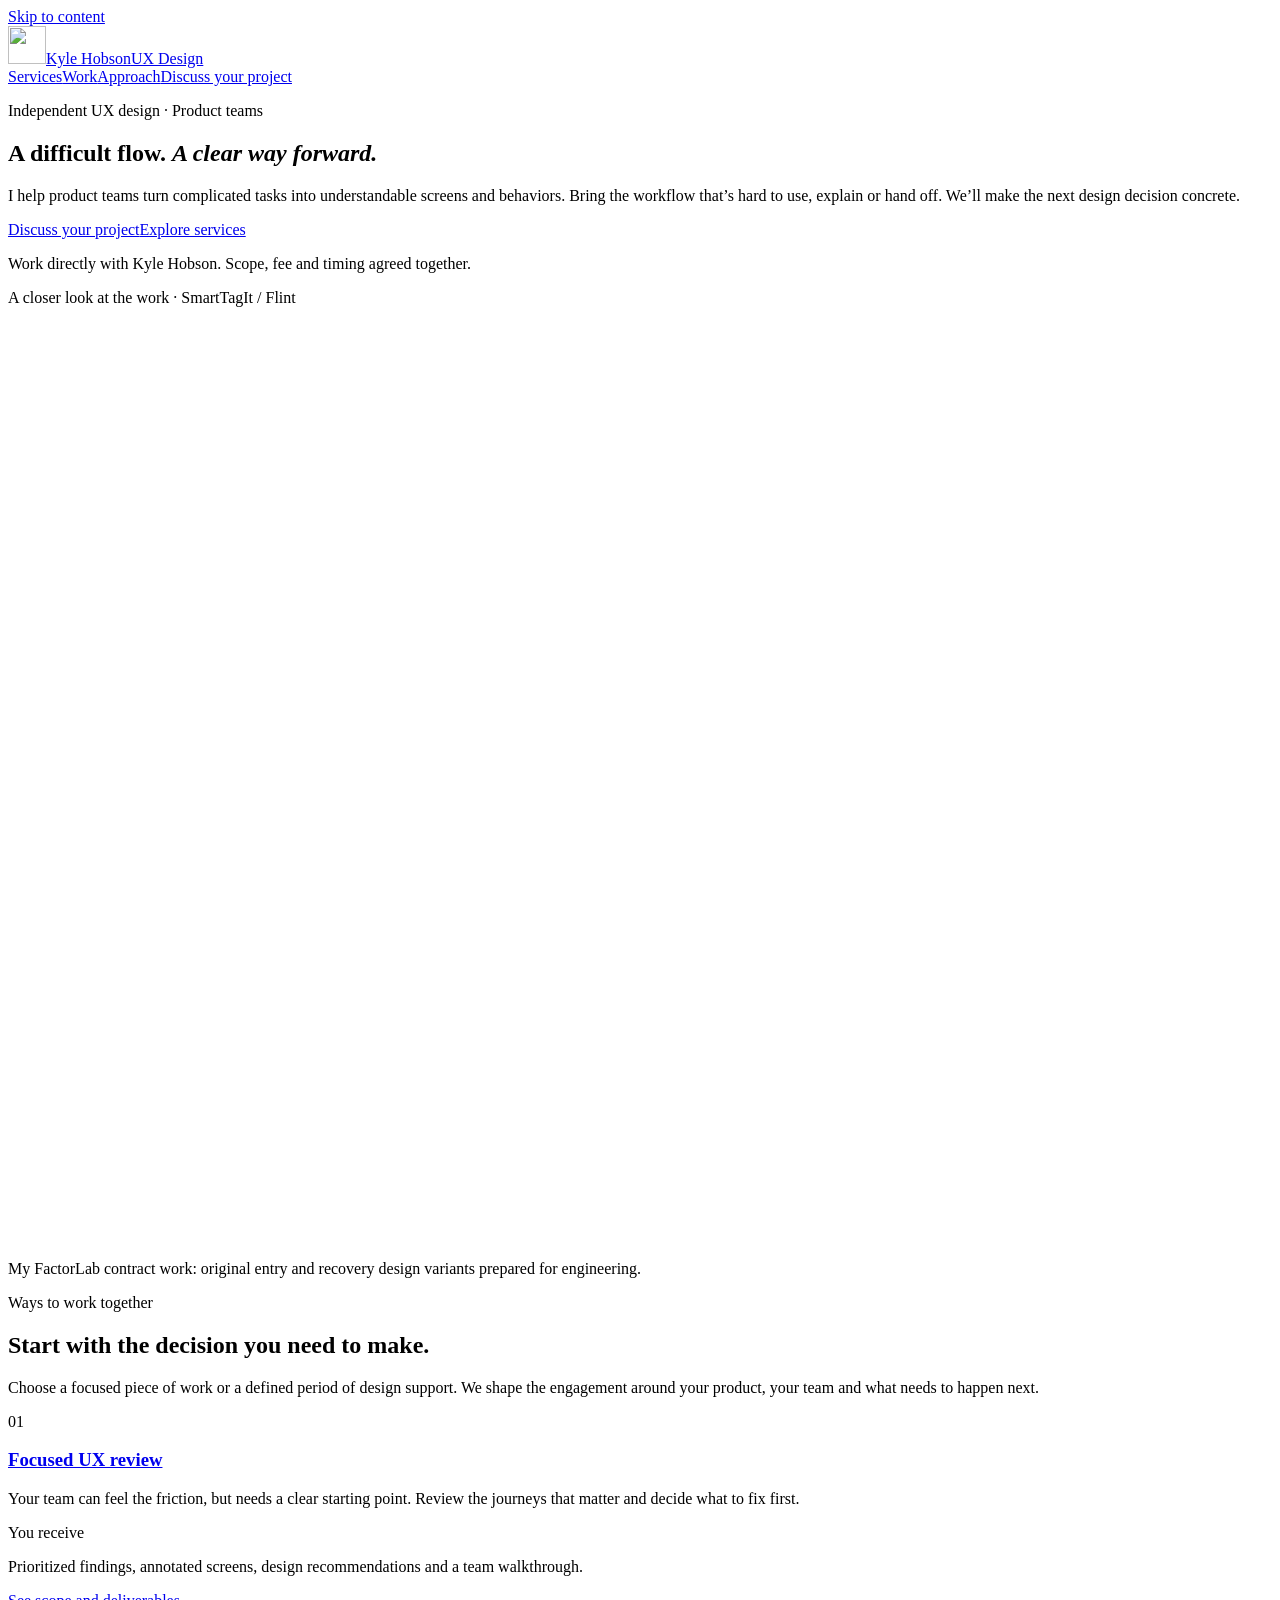
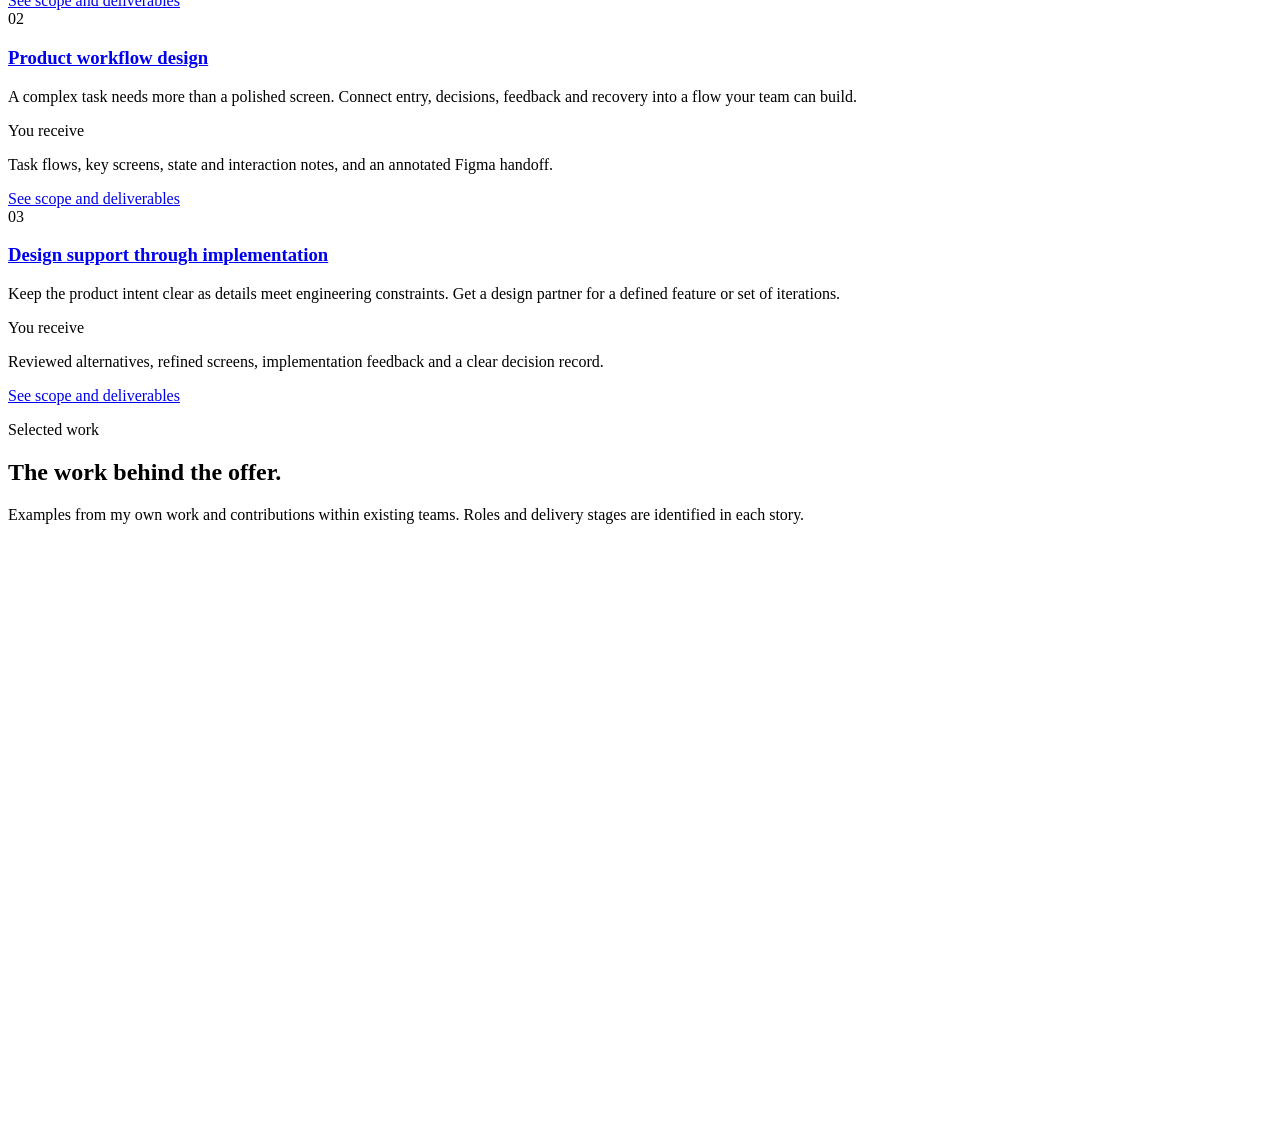
==== index.html @ 73e64d5d "Publish independent UX design contracting site" ====
<!doctype html><html lang="en"><head><meta charset="utf-8"><meta name="viewport" content="width=device-width,initial-scale=1"><title>UX Design Consultant for Complex Products | Kyle Hobson</title><meta name="description" content="Independent UX design for product teams. Kyle Hobson helps clarify complex workflows, review usability and deliver screens and interaction notes your team can build from."><link rel="canonical" href="https://jonathankhobson.github.io/kyle-hobson-ux-design/"><meta name="robots" content="index,follow,max-image-preview:large"><meta name="theme-color" content="#192b25"><meta property="og:type" content="website"><meta property="og:locale" content="en_US"><meta property="og:site_name" content="Kyle Hobson — UX Design"><meta property="og:title" content="UX Design Consultant for Complex Products | Kyle Hobson"><meta property="og:description" content="Independent UX design for product teams. Kyle Hobson helps clarify complex workflows, review usability and deliver screens and interaction notes your team can build from."><meta property="og:url" content="https://jonathankhobson.github.io/kyle-hobson-ux-design/"><meta property="og:image" content="https://jonathankhobson.github.io/kyle-hobson-ux-design/assets/social-preview.png"><meta property="og:image:width" content="1200"><meta property="og:image:height" content="630"><meta property="og:image:alt" content="Kyle Hobson, independent UX Design. Make your next product decision tangible. Original SmartTagIt design screens."><meta name="twitter:card" content="summary_large_image"><meta name="twitter:title" content="UX Design Consultant for Complex Products | Kyle Hobson"><meta name="twitter:description" content="Independent UX design for product teams. Kyle Hobson helps clarify complex workflows, review usability and deliver screens and interaction notes your team can build from."><meta name="twitter:image" content="https://jonathankhobson.github.io/kyle-hobson-ux-design/assets/social-preview.png"><meta name="twitter:image:alt" content="Kyle Hobson, independent UX Design. Make your next product decision tangible. Original SmartTagIt design screens."><link rel="icon" href="/kyle-hobson-ux-design/assets/throughline-mark.png" type="image/png"><link rel="stylesheet" href="/kyle-hobson-ux-design/site.css"><link rel="stylesheet" href="/kyle-hobson-ux-design/contact.css"><link rel="sitemap" type="application/xml" href="/kyle-hobson-ux-design/sitemap.xml"><script type="application/ld+json">{"@context": "https://schema.org", "@graph": [{"@type": "Person", "@id": "https://jonathankhobson.github.io/kyle-hobson-ux-design/#kyle", "name": "Jonathan Kyle Hobson", "alternateName": "Kyle Hobson", "url": "https://jonathankhobson.github.io/kyle-hobson-ux-design/"}, {"@type": "WebSite", "@id": "https://jonathankhobson.github.io/kyle-hobson-ux-design/#site", "name": "Kyle Hobson — UX Design", "url": "https://jonathankhobson.github.io/kyle-hobson-ux-design/", "publisher": {"@id": "https://jonathankhobson.github.io/kyle-hobson-ux-design/#kyle"}}, {"@type": "WebPage", "@id": "https://jonathankhobson.github.io/kyle-hobson-ux-design/#page", "url": "https://jonathankhobson.github.io/kyle-hobson-ux-design/", "name": "UX Design Consultant for Complex Products | Kyle Hobson", "description": "Independent UX design for product teams. Kyle Hobson helps clarify complex workflows, review usability and deliver screens and interaction notes your team can build from.", "isPartOf": {"@id": "https://jonathankhobson.github.io/kyle-hobson-ux-design/#site"}, "inLanguage": "en"}]}</script><script defer src="/kyle-hobson-ux-design/site.js"></script></head><body class="ux-design"><a class="skip" href="#main">Skip to content</a><header class="site-header wrap" data-anchor="A1"><a class="brand" href="/kyle-hobson-ux-design/" aria-label="Kyle Hobson, UX Design home"><img src="/kyle-hobson-ux-design/assets/throughline-mark.png" width="38" height="38" alt=""><span>Kyle Hobson<span class="brand-service">UX Design</span></span></a><nav aria-label="Main navigation"><a class="nav-link" href="/kyle-hobson-ux-design/#services">Services</a><a class="nav-link" href="/kyle-hobson-ux-design/#work">Work</a><a class="nav-link" href="/kyle-hobson-ux-design/#approach">Approach</a><a class="nav-link" href="/kyle-hobson-ux-design/contact/">Discuss your project</a></nav></header><main id="main" tabindex="-1"><section class="hero wrap" data-anchor="A2"><div class="hero-copy"><p class="kicker">Independent UX design · Product teams</p><h1>A difficult flow. <em>A clear way forward.</em></h1><p>I help product teams turn complicated tasks into understandable screens and behaviors. Bring the workflow that’s hard to use, explain or hand off. We’ll make the next design decision concrete.</p><div class="actions"><a class="button" href="/kyle-hobson-ux-design/contact/">Discuss your project</a><a class="text-link" href="/kyle-hobson-ux-design/#services">Explore services</a></div><p class="micro">Work directly with Kyle Hobson. Scope, fee and timing agreed together.</p></div><div class="hero-proof"><div class="hero-stage phones"><p>A closer look at the work · SmartTagIt / Flint</p><div class="hero-images"><img class="" src="/kyle-hobson-ux-design/assets/flint-start-428.webp" srcset="/kyle-hobson-ux-design/assets/flint-start-320.webp 320w, /kyle-hobson-ux-design/assets/flint-start-428.webp 428w" sizes="(max-width: 700px) calc(100vw - 40px), (max-width: 1200px) 70vw, 1000px" width="428" height="917" alt="Original Flint conversation entry design with suggested questions." loading="eager" decoding="async" fetchpriority="high"><img class="" src="/kyle-hobson-ux-design/assets/flint-recovery-428.webp" srcset="/kyle-hobson-ux-design/assets/flint-recovery-320.webp 320w, /kyle-hobson-ux-design/assets/flint-recovery-428.webp 428w" sizes="(max-width: 700px) calc(100vw - 40px), (max-width: 1200px) 70vw, 1000px" width="428" height="917" alt="Original Flint interrupted-response design with Ask Again and Continue actions." loading="eager" decoding="async" fetchpriority="high"></div></div><p class="hero-caption">My FactorLab contract work: original entry and recovery design variants prepared for engineering.</p></div></section><section id="services" class="section wrap" data-anchor="A3"><div class="section-intro"><p class="kicker">Ways to work together</p><h2>Start with the decision you need to make.</h2><p>Choose a focused piece of work or a defined period of design support. We shape the engagement around your product, your team and what needs to happen next.</p></div><div class="service-list"><article class="service-row"><span class="number">01</span><div><h3><a class="" href="/kyle-hobson-ux-design/services/ux-review/">Focused UX review</a></h3><p>Your team can feel the friction, but needs a clear starting point. Review the journeys that matter and decide what to fix first.</p></div><div><p class="deliver-label">You receive</p><p>Prioritized findings, annotated screens, design recommendations and a team walkthrough.</p><a class="text-link" href="/kyle-hobson-ux-design/services/ux-review/">See scope and deliverables</a></div></article><article class="service-row"><span class="number">02</span><div><h3><a class="" href="/kyle-hobson-ux-design/services/product-workflow-design/">Product workflow design</a></h3><p>A complex task needs more than a polished screen. Connect entry, decisions, feedback and recovery into a flow your team can build.</p></div><div><p class="deliver-label">You receive</p><p>Task flows, key screens, state and interaction notes, and an annotated Figma handoff.</p><a class="text-link" href="/kyle-hobson-ux-design/services/product-workflow-design/">See scope and deliverables</a></div></article><article class="service-row"><span class="number">03</span><div><h3><a class="" href="/kyle-hobson-ux-design/services/design-implementation-support/">Design support through implementation</a></h3><p>Keep the product intent clear as details meet engineering constraints. Get a design partner for a defined feature or set of iterations.</p></div><div><p class="deliver-label">You receive</p><p>Reviewed alternatives, refined screens, implementation feedback and a clear decision record.</p><a class="text-link" href="/kyle-hobson-ux-design/services/design-implementation-support/">See scope and deliverables</a></div></article></div></section><section id="work" class="work section wrap" data-anchor="A4"><div class="section-intro"><p class="kicker">Selected work</p><h2>The work behind the offer.</h2><p>Examples from my own work and contributions within existing teams. Roles and delivery stages are identified in each story.</p></div><article class="work-row"><div class="work-art"><a class="proof-link phone-cover" href="/kyle-hobson-ux-design/work/flint/" aria-label="Read Design the moments around an AI answer."><img class="" src="/kyle-hobson-ux-design/assets/flint-start-428.webp" srcset="/kyle-hobson-ux-design/assets/flint-start-320.webp 320w, /kyle-hobson-ux-design/assets/flint-start-428.webp 428w" sizes="(max-width: 700px) calc(100vw - 40px), (max-width: 1200px) 70vw, 1000px" width="428" height="917" alt="Original Flint mobile design with suggested questions and a clear question entry field." loading="lazy" decoding="async"></a></div><div class="work-copy"><p class="kicker">FactorLab · SmartTagIt</p><h3><a class="" href="/kyle-hobson-ux-design/work/flint/">Design the moments around an AI answer.</a></h3><p>For SmartTagIt’s Flint assistant, I connected question entry, waiting and recovery into an annotated design handoff.</p><p class="stage">UX Designer &amp; Researcher (Contract)<br>Design deliverables and engineering handoff</p><a class="text-link" href="/kyle-hobson-ux-design/work/flint/">Read the work story</a></div></article><article class="work-row"><div class="work-art"><a class="proof-link " href="/kyle-hobson-ux-design/work/about-me/" aria-label="Read Make a data-rich page easier to interpret."><img class="" src="/kyle-hobson-ux-design/assets/about-me-comparison-424.webp" srcset="/kyle-hobson-ux-design/assets/about-me-comparison-320.webp 320w, /kyle-hobson-ux-design/assets/about-me-comparison-424.webp 424w" sizes="(max-width: 700px) calc(100vw - 40px), (max-width: 1200px) 70vw, 1000px" width="424" height="281" alt="Original About Me topic comparison widget with neutral language and clearly identified sample values." loading="lazy" decoding="async"></a></div><div class="work-copy"><p class="kicker">FactorLab · SmartTagIt</p><h3><a class="" href="/kyle-hobson-ux-design/work/about-me/">Make a data-rich page easier to interpret.</a></h3><p>For SmartTagIt’s About Me page, I organized summaries, comparisons and supporting detail so the team could review how the information fits together.</p><p class="stage">UX Designer &amp; Researcher (Contract)<br>Design iterations · web/server released September 2, 2026</p><a class="text-link" href="/kyle-hobson-ux-design/work/about-me/">Read the work story</a></div></article><article class="work-row"><div class="work-art"><a class="proof-link " href="/kyle-hobson-ux-design/work/oak/" aria-label="Read Turn an audit into changes a team can see."><img class="" src="/kyle-hobson-ux-design/assets/oak-error-proposed-600.webp" srcset="/kyle-hobson-ux-design/assets/oak-error-proposed-320.webp 320w, /kyle-hobson-ux-design/assets/oak-error-proposed-600.webp 600w" sizes="(max-width: 700px) calc(100vw - 40px), (max-width: 1200px) 70vw, 1000px" width="600" height="430" alt="Detail of the original Oak login recommendation, showing a field-specific error message and recovery actions." loading="lazy" decoding="async"></a></div><div class="work-copy"><p class="kicker">Oak AI</p><h3><a class="" href="/kyle-hobson-ux-design/work/oak/">Turn an audit into changes a team can see.</a></h3><p>At Oak AI, I connected navigation and feedback concerns to specific design recommendations, including an original and proposed login comparison.</p><p class="stage">Lead UX Researcher<br>Usability evaluation and design recommendations</p><a class="text-link" href="/kyle-hobson-ux-design/work/oak/">Read the work story</a></div></article></section><section id="approach" class="approach section" data-anchor="A5"><div class="wrap"><div class="section-intro"><h2>A shared understanding, before more screens.</h2><p>I keep the product goal and the practical constraints in the same conversation. You can see how the work is taking shape and why a recommendation changes.</p></div><ol class="steps"><li><h3>Frame the task</h3><p>We agree on the audience, the problem and the deliverable. Existing research and product behavior set the starting point.</p></li><li><h3>Make choices visible</h3><p>I develop the relevant screens and states, explain the tradeoffs and review the direction with your team.</p></li><li><h3>Leave a useful handoff</h3><p>You receive the agreed files, behavior notes and open questions, with a walkthrough so the work can move forward.</p></li></ol><div class="about"><div><img class="portrait" src="/kyle-hobson-ux-design/assets/kyle-supplied-portrait-640.webp" srcset="/kyle-hobson-ux-design/assets/kyle-supplied-portrait-320.webp 320w, /kyle-hobson-ux-design/assets/kyle-supplied-portrait-640.webp 640w" sizes="(max-width: 700px) calc(100vw - 40px), (max-width: 1200px) 70vw, 1000px" width="1000" height="1000" alt="Kyle Hobson smiling outdoors." loading="lazy" decoding="async"></div><div><h2>I’m Kyle. I look closely, then make it practical.</h2><p>My route into UX began with documentary filmmaking and technical communication. Listening, asking a better question and making complicated material understandable still shape how I work.</p><p>My experience includes contract product design and research at FactorLab and UX research at Oak AI. I’m most useful where a product’s details need to become a shared decision — especially in AI and information-rich interfaces.</p></div></div></div></section><section class="section wrap faq"><h2>Before we talk</h2><div><details><summary>Are you an agency?</summary><p>You work directly with me, Jonathan “Kyle” Hobson, as an independent contractor. I handle the agreed design work and collaborate with your product and engineering team.</p></details><details><summary>How are cost and timing decided?</summary><p>After an initial conversation, I propose the deliverables, fee, schedule and review points. The number of journeys, platforms, states and collaborators affects the scope. There is no fixed price or timeline assumed by this website.</p></details><details><summary>Can you work within our existing product?</summary><p>Yes. Existing screens, components and engineering constraints are useful starting points. We decide together what to preserve, what to explore and what needs to be clarified.</p></details><details><summary>Does a UX review include user testing?</summary><p>A focused expert review identifies usability risks and practical recommendations. It is not a participant study. If your decision needs validation with people, we discuss that as a separate piece of work.</p></details><details><summary>Do we need a finished brief?</summary><p>No. Tell me what feels difficult, who it affects and what your team needs to decide. I can help shape a realistic scope from there.</p></details></div></section><section class="closing wrap"><div><h2>Bring the flow that needs a second look.</h2><p>Tell me what your team is trying to make clearer. We can start with the problem you have today.</p></div><a class="button light" href="/kyle-hobson-ux-design/contact/">Discuss your project</a></section></main><footer class="footer wrap" data-anchor="A7"><p>Kyle Hobson · Independent UX designer</p><div><a class="" href="/kyle-hobson-ux-design/privacy/">Privacy</a><a class="" href="/kyle-hobson-ux-design/sitemap.xml">Sitemap</a><a href="mailto:jonathankylehobson@gmail.com">Email Kyle</a></div><small>© 2026 Jonathan Kyle Hobson</small></footer></body></html>
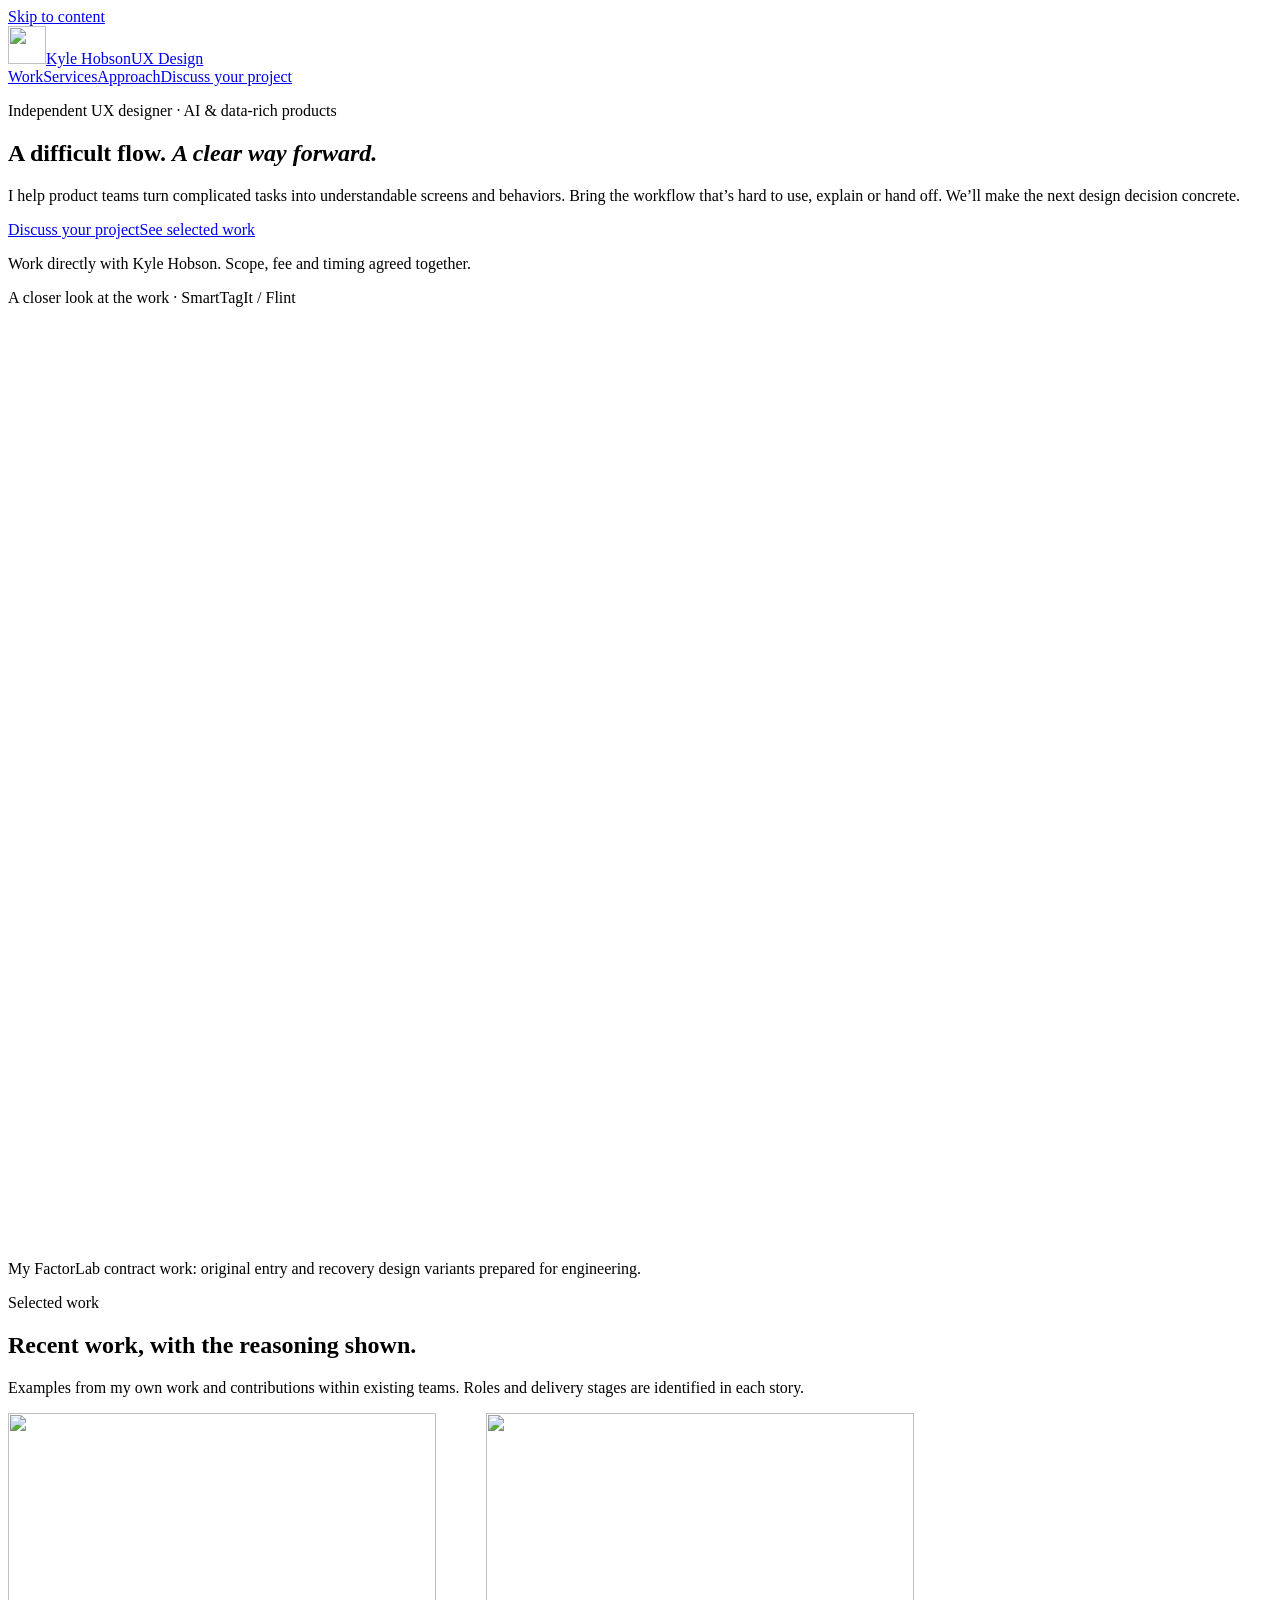
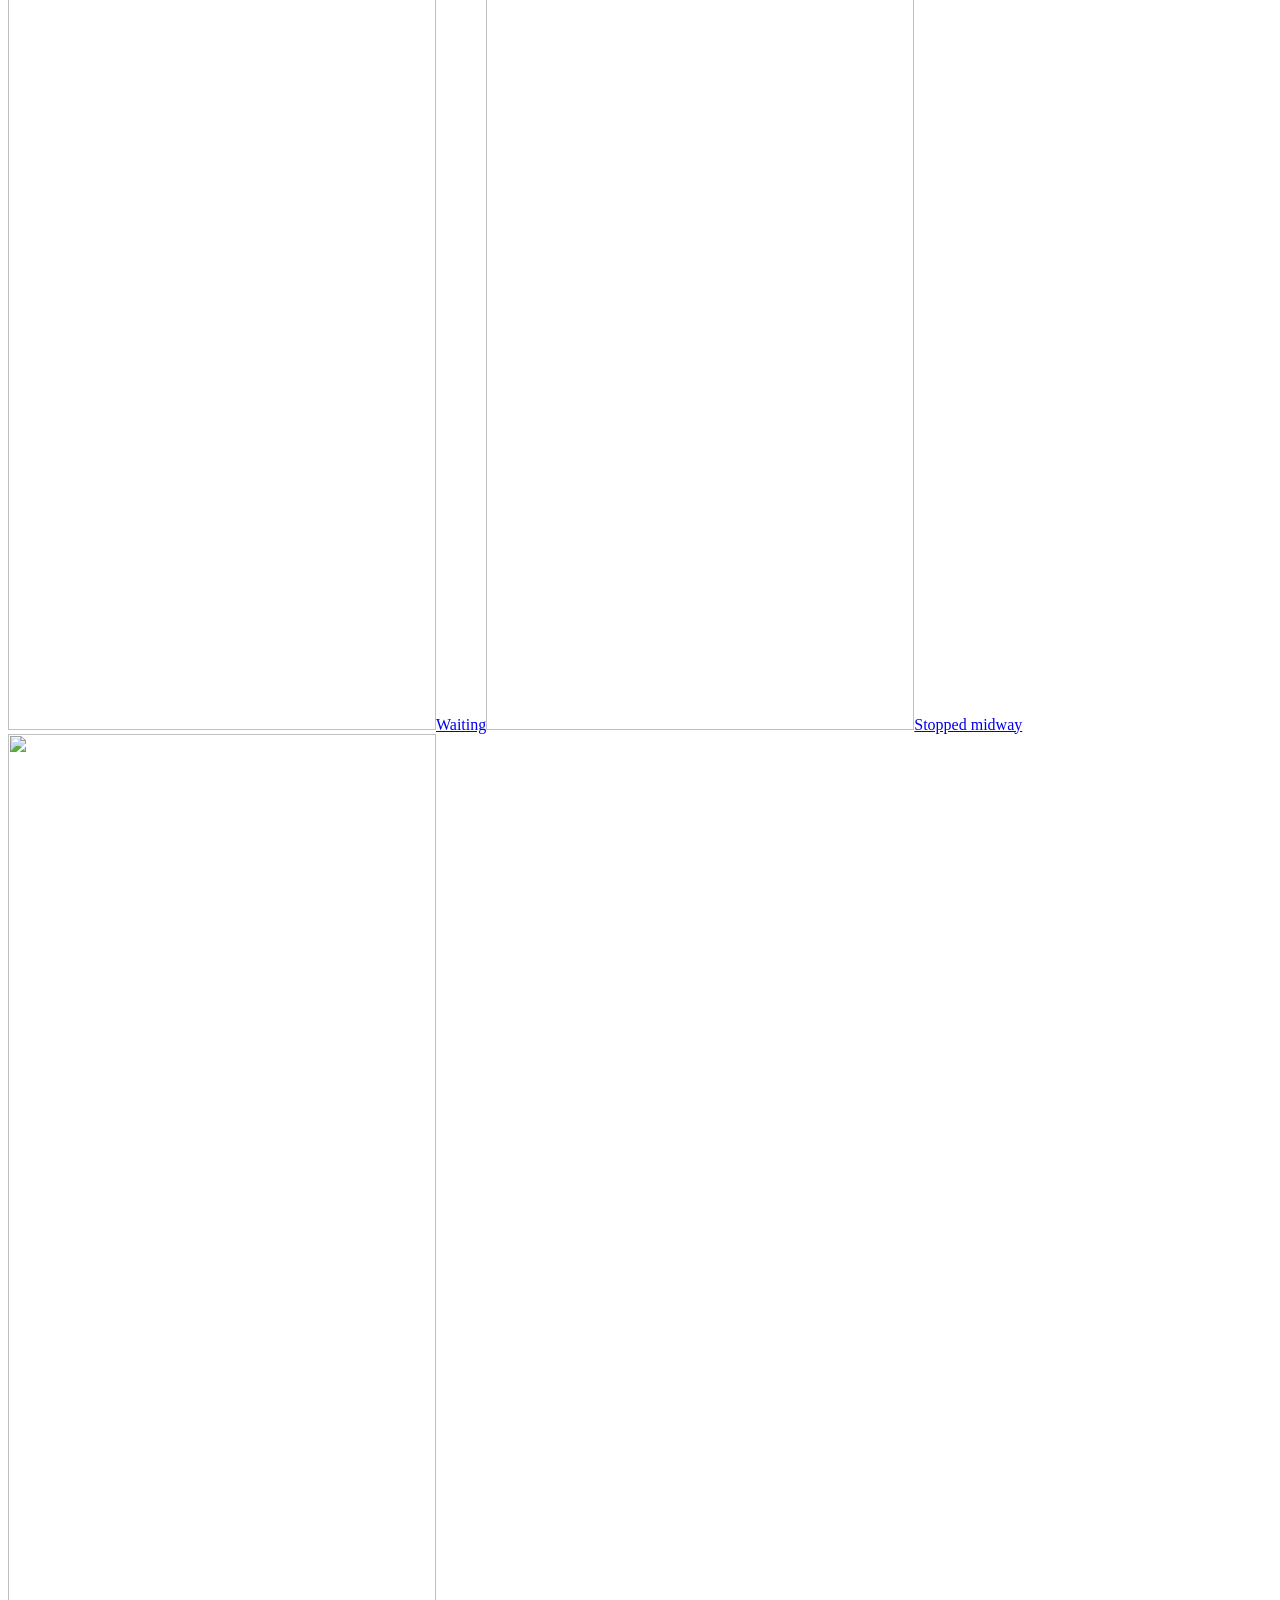
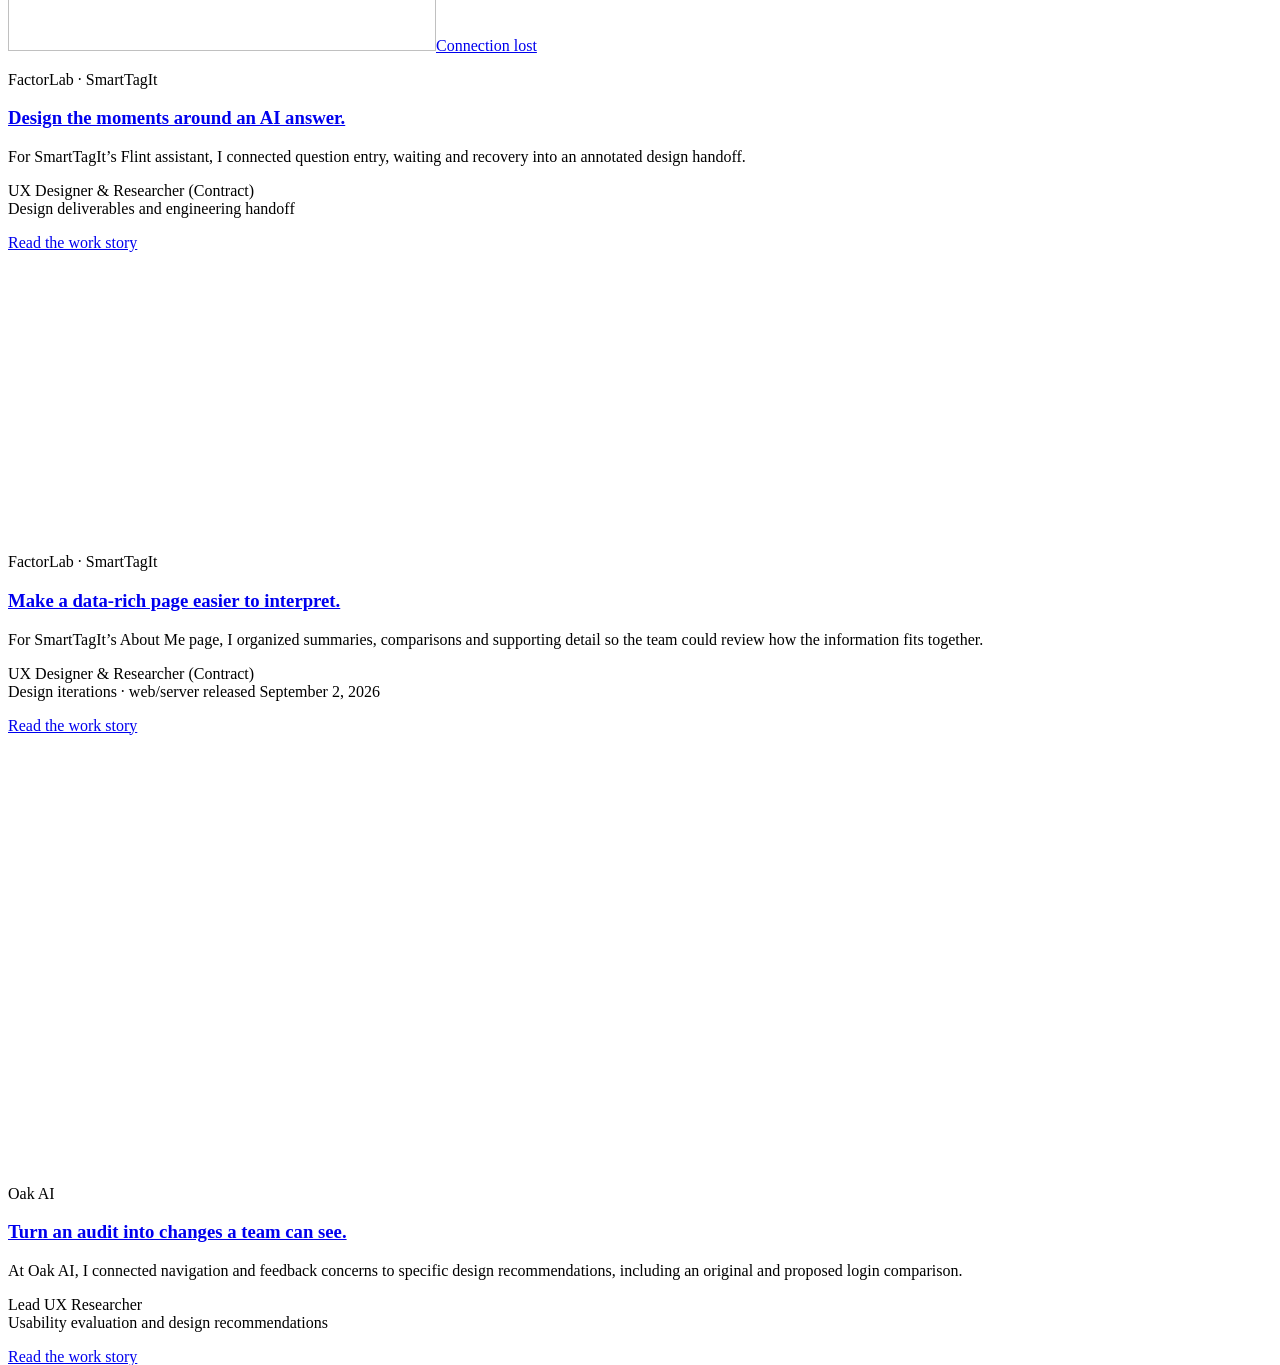
==== commit 76dd9ded: "Improve evidence presentation and shared consulting journeys" ====
--- a/index.html
+++ b/index.html
@@ -1 +1 @@
-<!doctype html><html lang="en"><head><meta charset="utf-8"><meta name="viewport" content="width=device-width,initial-scale=1"><title>UX Design Consultant for Complex Products | Kyle Hobson</title><meta name="description" content="Independent UX design for product teams. Kyle Hobson helps clarify complex workflows, review usability and deliver screens and interaction notes your team can build from."><link rel="canonical" href="https://jonathankhobson.github.io/kyle-hobson-ux-design/"><meta name="robots" content="index,follow,max-image-preview:large"><meta name="theme-color" content="#192b25"><meta property="og:type" content="website"><meta property="og:locale" content="en_US"><meta property="og:site_name" content="Kyle Hobson — UX Design"><meta property="og:title" content="UX Design Consultant for Complex Products | Kyle Hobson"><meta property="og:description" content="Independent UX design for product teams. Kyle Hobson helps clarify complex workflows, review usability and deliver screens and interaction notes your team can build from."><meta property="og:url" content="https://jonathankhobson.github.io/kyle-hobson-ux-design/"><meta property="og:image" content="https://jonathankhobson.github.io/kyle-hobson-ux-design/assets/social-preview.png"><meta property="og:image:width" content="1200"><meta property="og:image:height" content="630"><meta property="og:image:alt" content="Kyle Hobson, independent UX Design. Make your next product decision tangible. Original SmartTagIt design screens."><meta name="twitter:card" content="summary_large_image"><meta name="twitter:title" content="UX Design Consultant for Complex Products | Kyle Hobson"><meta name="twitter:description" content="Independent UX design for product teams. Kyle Hobson helps clarify complex workflows, review usability and deliver screens and interaction notes your team can build from."><meta name="twitter:image" content="https://jonathankhobson.github.io/kyle-hobson-ux-design/assets/social-preview.png"><meta name="twitter:image:alt" content="Kyle Hobson, independent UX Design. Make your next product decision tangible. Original SmartTagIt design screens."><link rel="icon" href="/kyle-hobson-ux-design/assets/throughline-mark.png" type="image/png"><link rel="stylesheet" href="/kyle-hobson-ux-design/site.css"><link rel="stylesheet" href="/kyle-hobson-ux-design/contact.css"><link rel="sitemap" type="application/xml" href="/kyle-hobson-ux-design/sitemap.xml"><script type="application/ld+json">{"@context": "https://schema.org", "@graph": [{"@type": "Person", "@id": "https://jonathankhobson.github.io/kyle-hobson-ux-design/#kyle", "name": "Jonathan Kyle Hobson", "alternateName": "Kyle Hobson", "url": "https://jonathankhobson.github.io/kyle-hobson-ux-design/"}, {"@type": "WebSite", "@id": "https://jonathankhobson.github.io/kyle-hobson-ux-design/#site", "name": "Kyle Hobson — UX Design", "url": "https://jonathankhobson.github.io/kyle-hobson-ux-design/", "publisher": {"@id": "https://jonathankhobson.github.io/kyle-hobson-ux-design/#kyle"}}, {"@type": "WebPage", "@id": "https://jonathankhobson.github.io/kyle-hobson-ux-design/#page", "url": "https://jonathankhobson.github.io/kyle-hobson-ux-design/", "name": "UX Design Consultant for Complex Products | Kyle Hobson", "description": "Independent UX design for product teams. Kyle Hobson helps clarify complex workflows, review usability and deliver screens and interaction notes your team can build from.", "isPartOf": {"@id": "https://jonathankhobson.github.io/kyle-hobson-ux-design/#site"}, "inLanguage": "en"}]}</script><script defer src="/kyle-hobson-ux-design/site.js"></script></head><body class="ux-design"><a class="skip" href="#main">Skip to content</a><header class="site-header wrap" data-anchor="A1"><a class="brand" href="/kyle-hobson-ux-design/" aria-label="Kyle Hobson, UX Design home"><img src="/kyle-hobson-ux-design/assets/throughline-mark.png" width="38" height="38" alt=""><span>Kyle Hobson<span class="brand-service">UX Design</span></span></a><nav aria-label="Main navigation"><a class="nav-link" href="/kyle-hobson-ux-design/#services">Services</a><a class="nav-link" href="/kyle-hobson-ux-design/#work">Work</a><a class="nav-link" href="/kyle-hobson-ux-design/#approach">Approach</a><a class="nav-link" href="/kyle-hobson-ux-design/contact/">Discuss your project</a></nav></header><main id="main" tabindex="-1"><section class="hero wrap" data-anchor="A2"><div class="hero-copy"><p class="kicker">Independent UX design · Product teams</p><h1>A difficult flow. <em>A clear way forward.</em></h1><p>I help product teams turn complicated tasks into understandable screens and behaviors. Bring the workflow that’s hard to use, explain or hand off. We’ll make the next design decision concrete.</p><div class="actions"><a class="button" href="/kyle-hobson-ux-design/contact/">Discuss your project</a><a class="text-link" href="/kyle-hobson-ux-design/#services">Explore services</a></div><p class="micro">Work directly with Kyle Hobson. Scope, fee and timing agreed together.</p></div><div class="hero-proof"><div class="hero-stage phones"><p>A closer look at the work · SmartTagIt / Flint</p><div class="hero-images"><img class="" src="/kyle-hobson-ux-design/assets/flint-start-428.webp" srcset="/kyle-hobson-ux-design/assets/flint-start-320.webp 320w, /kyle-hobson-ux-design/assets/flint-start-428.webp 428w" sizes="(max-width: 700px) calc(100vw - 40px), (max-width: 1200px) 70vw, 1000px" width="428" height="917" alt="Original Flint conversation entry design with suggested questions." loading="eager" decoding="async" fetchpriority="high"><img class="" src="/kyle-hobson-ux-design/assets/flint-recovery-428.webp" srcset="/kyle-hobson-ux-design/assets/flint-recovery-320.webp 320w, /kyle-hobson-ux-design/assets/flint-recovery-428.webp 428w" sizes="(max-width: 700px) calc(100vw - 40px), (max-width: 1200px) 70vw, 1000px" width="428" height="917" alt="Original Flint interrupted-response design with Ask Again and Continue actions." loading="eager" decoding="async" fetchpriority="high"></div></div><p class="hero-caption">My FactorLab contract work: original entry and recovery design variants prepared for engineering.</p></div></section><section id="services" class="section wrap" data-anchor="A3"><div class="section-intro"><p class="kicker">Ways to work together</p><h2>Start with the decision you need to make.</h2><p>Choose a focused piece of work or a defined period of design support. We shape the engagement around your product, your team and what needs to happen next.</p></div><div class="service-list"><article class="service-row"><span class="number">01</span><div><h3><a class="" href="/kyle-hobson-ux-design/services/ux-review/">Focused UX review</a></h3><p>Your team can feel the friction, but needs a clear starting point. Review the journeys that matter and decide what to fix first.</p></div><div><p class="deliver-label">You receive</p><p>Prioritized findings, annotated screens, design recommendations and a team walkthrough.</p><a class="text-link" href="/kyle-hobson-ux-design/services/ux-review/">See scope and deliverables</a></div></article><article class="service-row"><span class="number">02</span><div><h3><a class="" href="/kyle-hobson-ux-design/services/product-workflow-design/">Product workflow design</a></h3><p>A complex task needs more than a polished screen. Connect entry, decisions, feedback and recovery into a flow your team can build.</p></div><div><p class="deliver-label">You receive</p><p>Task flows, key screens, state and interaction notes, and an annotated Figma handoff.</p><a class="text-link" href="/kyle-hobson-ux-design/services/product-workflow-design/">See scope and deliverables</a></div></article><article class="service-row"><span class="number">03</span><div><h3><a class="" href="/kyle-hobson-ux-design/services/design-implementation-support/">Design support through implementation</a></h3><p>Keep the product intent clear as details meet engineering constraints. Get a design partner for a defined feature or set of iterations.</p></div><div><p class="deliver-label">You receive</p><p>Reviewed alternatives, refined screens, implementation feedback and a clear decision record.</p><a class="text-link" href="/kyle-hobson-ux-design/services/design-implementation-support/">See scope and deliverables</a></div></article></div></section><section id="work" class="work section wrap" data-anchor="A4"><div class="section-intro"><p class="kicker">Selected work</p><h2>The work behind the offer.</h2><p>Examples from my own work and contributions within existing teams. Roles and delivery stages are identified in each story.</p></div><article class="work-row"><div class="work-art"><a class="proof-link phone-cover" href="/kyle-hobson-ux-design/work/flint/" aria-label="Read Design the moments around an AI answer."><img class="" src="/kyle-hobson-ux-design/assets/flint-start-428.webp" srcset="/kyle-hobson-ux-design/assets/flint-start-320.webp 320w, /kyle-hobson-ux-design/assets/flint-start-428.webp 428w" sizes="(max-width: 700px) calc(100vw - 40px), (max-width: 1200px) 70vw, 1000px" width="428" height="917" alt="Original Flint mobile design with suggested questions and a clear question entry field." loading="lazy" decoding="async"></a></div><div class="work-copy"><p class="kicker">FactorLab · SmartTagIt</p><h3><a class="" href="/kyle-hobson-ux-design/work/flint/">Design the moments around an AI answer.</a></h3><p>For SmartTagIt’s Flint assistant, I connected question entry, waiting and recovery into an annotated design handoff.</p><p class="stage">UX Designer &amp; Researcher (Contract)<br>Design deliverables and engineering handoff</p><a class="text-link" href="/kyle-hobson-ux-design/work/flint/">Read the work story</a></div></article><article class="work-row"><div class="work-art"><a class="proof-link " href="/kyle-hobson-ux-design/work/about-me/" aria-label="Read Make a data-rich page easier to interpret."><img class="" src="/kyle-hobson-ux-design/assets/about-me-comparison-424.webp" srcset="/kyle-hobson-ux-design/assets/about-me-comparison-320.webp 320w, /kyle-hobson-ux-design/assets/about-me-comparison-424.webp 424w" sizes="(max-width: 700px) calc(100vw - 40px), (max-width: 1200px) 70vw, 1000px" width="424" height="281" alt="Original About Me topic comparison widget with neutral language and clearly identified sample values." loading="lazy" decoding="async"></a></div><div class="work-copy"><p class="kicker">FactorLab · SmartTagIt</p><h3><a class="" href="/kyle-hobson-ux-design/work/about-me/">Make a data-rich page easier to interpret.</a></h3><p>For SmartTagIt’s About Me page, I organized summaries, comparisons and supporting detail so the team could review how the information fits together.</p><p class="stage">UX Designer &amp; Researcher (Contract)<br>Design iterations · web/server released September 2, 2026</p><a class="text-link" href="/kyle-hobson-ux-design/work/about-me/">Read the work story</a></div></article><article class="work-row"><div class="work-art"><a class="proof-link " href="/kyle-hobson-ux-design/work/oak/" aria-label="Read Turn an audit into changes a team can see."><img class="" src="/kyle-hobson-ux-design/assets/oak-error-proposed-600.webp" srcset="/kyle-hobson-ux-design/assets/oak-error-proposed-320.webp 320w, /kyle-hobson-ux-design/assets/oak-error-proposed-600.webp 600w" sizes="(max-width: 700px) calc(100vw - 40px), (max-width: 1200px) 70vw, 1000px" width="600" height="430" alt="Detail of the original Oak login recommendation, showing a field-specific error message and recovery actions." loading="lazy" decoding="async"></a></div><div class="work-copy"><p class="kicker">Oak AI</p><h3><a class="" href="/kyle-hobson-ux-design/work/oak/">Turn an audit into changes a team can see.</a></h3><p>At Oak AI, I connected navigation and feedback concerns to specific design recommendations, including an original and proposed login comparison.</p><p class="stage">Lead UX Researcher<br>Usability evaluation and design recommendations</p><a class="text-link" href="/kyle-hobson-ux-design/work/oak/">Read the work story</a></div></article></section><section id="approach" class="approach section" data-anchor="A5"><div class="wrap"><div class="section-intro"><h2>A shared understanding, before more screens.</h2><p>I keep the product goal and the practical constraints in the same conversation. You can see how the work is taking shape and why a recommendation changes.</p></div><ol class="steps"><li><h3>Frame the task</h3><p>We agree on the audience, the problem and the deliverable. Existing research and product behavior set the starting point.</p></li><li><h3>Make choices visible</h3><p>I develop the relevant screens and states, explain the tradeoffs and review the direction with your team.</p></li><li><h3>Leave a useful handoff</h3><p>You receive the agreed files, behavior notes and open questions, with a walkthrough so the work can move forward.</p></li></ol><div class="about"><div><img class="portrait" src="/kyle-hobson-ux-design/assets/kyle-supplied-portrait-640.webp" srcset="/kyle-hobson-ux-design/assets/kyle-supplied-portrait-320.webp 320w, /kyle-hobson-ux-design/assets/kyle-supplied-portrait-640.webp 640w" sizes="(max-width: 700px) calc(100vw - 40px), (max-width: 1200px) 70vw, 1000px" width="1000" height="1000" alt="Kyle Hobson smiling outdoors." loading="lazy" decoding="async"></div><div><h2>I’m Kyle. I look closely, then make it practical.</h2><p>My route into UX began with documentary filmmaking and technical communication. Listening, asking a better question and making complicated material understandable still shape how I work.</p><p>My experience includes contract product design and research at FactorLab and UX research at Oak AI. I’m most useful where a product’s details need to become a shared decision — especially in AI and information-rich interfaces.</p></div></div></div></section><section class="section wrap faq"><h2>Before we talk</h2><div><details><summary>Are you an agency?</summary><p>You work directly with me, Jonathan “Kyle” Hobson, as an independent contractor. I handle the agreed design work and collaborate with your product and engineering team.</p></details><details><summary>How are cost and timing decided?</summary><p>After an initial conversation, I propose the deliverables, fee, schedule and review points. The number of journeys, platforms, states and collaborators affects the scope. There is no fixed price or timeline assumed by this website.</p></details><details><summary>Can you work within our existing product?</summary><p>Yes. Existing screens, components and engineering constraints are useful starting points. We decide together what to preserve, what to explore and what needs to be clarified.</p></details><details><summary>Does a UX review include user testing?</summary><p>A focused expert review identifies usability risks and practical recommendations. It is not a participant study. If your decision needs validation with people, we discuss that as a separate piece of work.</p></details><details><summary>Do we need a finished brief?</summary><p>No. Tell me what feels difficult, who it affects and what your team needs to decide. I can help shape a realistic scope from there.</p></details></div></section><section class="closing wrap"><div><h2>Bring the flow that needs a second look.</h2><p>Tell me what your team is trying to make clearer. We can start with the problem you have today.</p></div><a class="button light" href="/kyle-hobson-ux-design/contact/">Discuss your project</a></section></main><footer class="footer wrap" data-anchor="A7"><p>Kyle Hobson · Independent UX designer</p><div><a class="" href="/kyle-hobson-ux-design/privacy/">Privacy</a><a class="" href="/kyle-hobson-ux-design/sitemap.xml">Sitemap</a><a href="mailto:jonathankylehobson@gmail.com">Email Kyle</a></div><small>© 2026 Jonathan Kyle Hobson</small></footer></body></html>+<!doctype html><html lang="en"><head><meta charset="utf-8"><meta name="google-site-verification" content="gGPyEyXqSddVPbaGRq1lsV7H7apWNEJbTDkfvI-3jqE"><meta name="viewport" content="width=device-width,initial-scale=1"><title>UX Design Consultant for Complex Products | Kyle Hobson</title><meta name="description" content="Independent UX design for product teams. Kyle Hobson helps clarify complex workflows, review usability and deliver screens and interaction notes your team can build from."><link rel="canonical" href="https://jonathankhobson.github.io/kyle-hobson-ux-design/"><meta name="robots" content="index,follow,max-image-preview:large"><meta name="theme-color" content="#192b25"><meta property="og:type" content="website"><meta property="og:locale" content="en_US"><meta property="og:site_name" content="Kyle Hobson | UX Design"><meta property="og:title" content="UX Design Consultant for Complex Products | Kyle Hobson"><meta property="og:description" content="Independent UX design for product teams. Kyle Hobson helps clarify complex workflows, review usability and deliver screens and interaction notes your team can build from."><meta property="og:url" content="https://jonathankhobson.github.io/kyle-hobson-ux-design/"><meta property="og:image" content="https://jonathankhobson.github.io/kyle-hobson-ux-design/assets/social-preview.png"><meta property="og:image:width" content="1200"><meta property="og:image:height" content="630"><meta property="og:image:alt" content="Kyle Hobson, independent UX Design. Make your next product decision tangible. Original SmartTagIt design screens."><meta name="twitter:card" content="summary_large_image"><meta name="twitter:title" content="UX Design Consultant for Complex Products | Kyle Hobson"><meta name="twitter:description" content="Independent UX design for product teams. Kyle Hobson helps clarify complex workflows, review usability and deliver screens and interaction notes your team can build from."><meta name="twitter:image" content="https://jonathankhobson.github.io/kyle-hobson-ux-design/assets/social-preview.png"><meta name="twitter:image:alt" content="Kyle Hobson, independent UX Design. Make your next product decision tangible. Original SmartTagIt design screens."><link rel="icon" href="/kyle-hobson-ux-design/assets/throughline-mark.png" type="image/png"><link rel="stylesheet" href="/kyle-hobson-ux-design/site.css?v=07abc2d33b"><link rel="sitemap" type="application/xml" href="/kyle-hobson-ux-design/sitemap.xml"><script type="application/ld+json">{"@context": "https://schema.org", "@graph": [{"@type": "Person", "@id": "https://jonathankhobson.github.io/kyle-hobson-ux-design/#kyle", "name": "Jonathan Kyle Hobson", "alternateName": "Kyle Hobson", "jobTitle": "UX designer", "url": "https://jonathankhobson.github.io/kyle-hobson-ux-design/", "sameAs": ["https://www.linkedin.com/in/jonathankylehobson/"], "image": "https://jonathankhobson.github.io/kyle-hobson-ux-design/assets/kyle-supplied-portrait-640.webp", "knowsAbout": ["User experience design", "UX research", "Usability evaluation", "Interaction design", "AI product design"]}, {"@type": "WebSite", "@id": "https://jonathankhobson.github.io/kyle-hobson-ux-design/#site", "name": "Kyle Hobson | UX Design", "url": "https://jonathankhobson.github.io/kyle-hobson-ux-design/", "publisher": {"@id": "https://jonathankhobson.github.io/kyle-hobson-ux-design/#kyle"}}, {"@type": "WebPage", "@id": "https://jonathankhobson.github.io/kyle-hobson-ux-design/#page", "url": "https://jonathankhobson.github.io/kyle-hobson-ux-design/", "name": "UX Design Consultant for Complex Products | Kyle Hobson", "description": "Independent UX design for product teams. Kyle Hobson helps clarify complex workflows, review usability and deliver screens and interaction notes your team can build from.", "isPartOf": {"@id": "https://jonathankhobson.github.io/kyle-hobson-ux-design/#site"}, "inLanguage": "en"}]}</script><script defer src="/kyle-hobson-ux-design/site.js?v=fcba062853"></script></head><body class="ux-design"><a class="skip" href="#main">Skip to content</a><header class="site-header wrap" data-anchor="A1"><a class="brand" href="/kyle-hobson-ux-design/" aria-label="Kyle Hobson, UX Design home"><img src="/kyle-hobson-ux-design/assets/throughline-mark.png" width="38" height="38" alt=""><span>Kyle Hobson<span class="brand-service">UX Design</span></span></a><nav aria-label="Main navigation"><a class="nav-link" href="/kyle-hobson-ux-design/#work">Work</a><a class="nav-link" href="/kyle-hobson-ux-design/#services">Services</a><a class="nav-link" href="/kyle-hobson-ux-design/#approach">Approach</a><a class="nav-link" href="/kyle-hobson-ux-design/contact/">Discuss your project</a></nav></header><main id="main" tabindex="-1"><section class="hero wrap" data-anchor="A2"><div class="hero-copy"><p class="kicker">Independent UX designer · AI &amp; data-rich products</p><h1>A difficult flow. <em>A clear way forward.</em></h1><p>I help product teams turn complicated tasks into understandable screens and behaviors. Bring the workflow that’s hard to use, explain or hand off. We’ll make the next design decision concrete.</p><div class="actions"><a class="button" href="/kyle-hobson-ux-design/contact/">Discuss your project</a><a class="text-link" href="/kyle-hobson-ux-design/#work">See selected work</a></div><p class="micro">Work directly with Kyle Hobson. Scope, fee and timing agreed together.</p></div><div class="hero-proof"><div class="hero-stage phones"><p>A closer look at the work · SmartTagIt / Flint</p><div class="hero-images"><img class="" src="/kyle-hobson-ux-design/assets/flint-start-428.webp" srcset="/kyle-hobson-ux-design/assets/flint-start-320.webp 320w, /kyle-hobson-ux-design/assets/flint-start-428.webp 428w" sizes="(max-width: 700px) calc(100vw - 40px), (max-width: 1200px) 70vw, 1000px" width="428" height="917" alt="Original Flint conversation entry design with suggested questions." loading="eager" decoding="async" fetchpriority="high"><img class="" src="/kyle-hobson-ux-design/assets/flint-recovery-428.webp" srcset="/kyle-hobson-ux-design/assets/flint-recovery-320.webp 320w, /kyle-hobson-ux-design/assets/flint-recovery-428.webp 428w" sizes="(max-width: 700px) calc(100vw - 40px), (max-width: 1200px) 70vw, 1000px" width="428" height="917" alt="Original Flint interrupted-response design with Ask Again and Continue actions." loading="eager" decoding="async" fetchpriority="high"></div></div><p class="hero-caption">My FactorLab contract work: original entry and recovery design variants prepared for engineering.</p></div></section><section id="work" class="work section wrap" data-anchor="A4"><div class="section-intro"><p class="kicker">Selected work</p><h2>Recent work, with the reasoning shown.</h2><p>Examples from my own work and contributions within existing teams. Roles and delivery stages are identified in each story.</p></div><article class="work-row"><div class="work-art"><a class="proof-link state-strip" href="/kyle-hobson-ux-design/work/flint/" aria-label="Read Design the moments around an AI answer."><span class="strip-item"><img class="" src="/kyle-hobson-ux-design/assets/flint-loading-428.webp" srcset="/kyle-hobson-ux-design/assets/flint-loading-320.webp 320w, /kyle-hobson-ux-design/assets/flint-loading-428.webp 428w" sizes="(max-width: 760px) 30vw, 180px" width="428" height="917" alt="" loading="lazy" decoding="async"><span class="strip-label">Waiting</span></span><span class="strip-item"><img class="" src="/kyle-hobson-ux-design/assets/flint-recovery-428.webp" srcset="/kyle-hobson-ux-design/assets/flint-recovery-320.webp 320w, /kyle-hobson-ux-design/assets/flint-recovery-428.webp 428w" sizes="(max-width: 760px) 30vw, 180px" width="428" height="917" alt="" loading="lazy" decoding="async"><span class="strip-label">Stopped midway</span></span><span class="strip-item"><img class="" src="/kyle-hobson-ux-design/assets/flint-offline-428.webp" srcset="/kyle-hobson-ux-design/assets/flint-offline-320.webp 320w, /kyle-hobson-ux-design/assets/flint-offline-428.webp 428w" sizes="(max-width: 760px) 30vw, 180px" width="428" height="917" alt="" loading="lazy" decoding="async"><span class="strip-label">Connection lost</span></span></a></div><div class="work-copy"><p class="kicker">FactorLab · SmartTagIt</p><h3><a class="" href="/kyle-hobson-ux-design/work/flint/">Design the moments around an AI answer.</a></h3><p>For SmartTagIt’s Flint assistant, I connected question entry, waiting and recovery into an annotated design handoff.</p><p class="stage">UX Designer &amp; Researcher (Contract)<br>Design deliverables and engineering handoff</p><a class="text-link" href="/kyle-hobson-ux-design/work/flint/">Read the work story</a></div></article><article class="work-row"><div class="work-art"><a class="proof-link " href="/kyle-hobson-ux-design/work/about-me/" aria-label="Read Make a data-rich page easier to interpret."><img class="" src="/kyle-hobson-ux-design/assets/about-me-comparison-424.webp" srcset="/kyle-hobson-ux-design/assets/about-me-comparison-320.webp 320w, /kyle-hobson-ux-design/assets/about-me-comparison-424.webp 424w" sizes="(max-width: 700px) calc(100vw - 40px), (max-width: 1200px) 70vw, 1000px" width="424" height="281" alt="Original About Me topic comparison widget with neutral language and clearly identified sample values." loading="lazy" decoding="async"></a></div><div class="work-copy"><p class="kicker">FactorLab · SmartTagIt</p><h3><a class="" href="/kyle-hobson-ux-design/work/about-me/">Make a data-rich page easier to interpret.</a></h3><p>For SmartTagIt’s About Me page, I organized summaries, comparisons and supporting detail so the team could review how the information fits together.</p><p class="stage">UX Designer &amp; Researcher (Contract)<br>Design iterations · web/server released September 2, 2026</p><a class="text-link" href="/kyle-hobson-ux-design/work/about-me/">Read the work story</a></div></article><article class="work-row"><div class="work-art"><a class="proof-link " href="/kyle-hobson-ux-design/work/oak/" aria-label="Read Turn an audit into changes a team can see."><img class="" src="/kyle-hobson-ux-design/assets/oak-error-proposed-600.webp" srcset="/kyle-hobson-ux-design/assets/oak-error-proposed-320.webp 320w, /kyle-hobson-ux-design/assets/oak-error-proposed-600.webp 600w" sizes="(max-width: 700px) calc(100vw - 40px), (max-width: 1200px) 70vw, 1000px" width="600" height="430" alt="Detail of the original Oak login recommendation, showing a field-specific error message and recovery actions." loading="lazy" decoding="async"></a></div><div class="work-copy"><p class="kicker">Oak AI</p><h3><a class="" href="/kyle-hobson-ux-design/work/oak/">Turn an audit into changes a team can see.</a></h3><p>At Oak AI, I connected navigation and feedback concerns to specific design recommendations, including an original and proposed login comparison.</p><p class="stage">Lead UX Researcher<br>Usability evaluation and design recommendations</p><a class="text-link" href="/kyle-hobson-ux-design/work/oak/">Read the work story</a></div></article></section><section id="services" class="section wrap" data-anchor="A3"><div class="section-intro"><p class="kicker">Ways to work together</p><h2>Start with the decision you need to make.</h2><p>Choose a focused piece of work or a defined period of design support. We shape the engagement around your product, your team and what needs to happen next.</p></div><div class="service-list"><article class="service-row"><span class="number">01</span><div><h3><a class="" href="/kyle-hobson-ux-design/services/ux-review/">Focused UX review</a></h3><p>Your team can feel the friction, but needs a clear starting point. Review the journeys that matter and decide what to fix first.</p></div><div><p class="deliver-label">You receive</p><p>Prioritized findings, annotated screens, design recommendations and a team walkthrough.</p><a class="text-link" href="/kyle-hobson-ux-design/services/ux-review/">See scope and deliverables</a></div></article><article class="service-row"><span class="number">02</span><div><h3><a class="" href="/kyle-hobson-ux-design/services/product-workflow-design/">Product workflow design</a></h3><p>A complex task needs more than a polished screen. Connect entry, decisions, feedback and recovery into a flow your team can build.</p></div><div><p class="deliver-label">You receive</p><p>Task flows, key screens, state and interaction notes, and an annotated Figma handoff.</p><a class="text-link" href="/kyle-hobson-ux-design/services/product-workflow-design/">See scope and deliverables</a></div></article><article class="service-row"><span class="number">03</span><div><h3><a class="" href="/kyle-hobson-ux-design/services/design-implementation-support/">Design support through implementation</a></h3><p>Keep the product intent clear as details meet engineering constraints. Get a design partner for a defined feature or set of iterations.</p></div><div><p class="deliver-label">You receive</p><p>Reviewed alternatives, refined screens, implementation feedback and a clear decision record.</p><a class="text-link" href="/kyle-hobson-ux-design/services/design-implementation-support/">See scope and deliverables</a></div></article></div></section><section id="approach" class="approach section" data-anchor="A5"><div class="wrap"><div class="section-intro"><h2>A shared understanding, before more screens.</h2><p>I keep the product goal and the practical constraints in the same conversation. You can see how the work is taking shape and why a recommendation changes.</p></div><ol class="steps"><li><h3>Frame the task</h3><p>We agree on the audience, the problem and the deliverable. Existing research and product behavior set the starting point.</p></li><li><h3>Make choices visible</h3><p>I develop the relevant screens and states, explain the tradeoffs and review the direction with your team.</p></li><li><h3>Leave a useful handoff</h3><p>You receive the agreed files, behavior notes and open questions, with a walkthrough so the work can move forward.</p></li></ol><div class="about"><div><img class="portrait" src="/kyle-hobson-ux-design/assets/kyle-supplied-portrait-640.webp" srcset="/kyle-hobson-ux-design/assets/kyle-supplied-portrait-320.webp 320w, /kyle-hobson-ux-design/assets/kyle-supplied-portrait-640.webp 640w" sizes="(max-width: 760px) 160px, 200px" width="1000" height="1000" alt="Kyle Hobson smiling outdoors." loading="lazy" decoding="async"></div><div><h2>I’m Kyle. I look closely, then make it practical.</h2><p>My route into UX began with documentary filmmaking and technical communication. Listening, asking a better question and making complicated material understandable still shape how I work.</p><p>My experience includes contract product design and research at FactorLab and UX research at Oak AI. I’m most useful where a product’s details need to become a shared decision, especially in AI and information-rich interfaces.</p></div></div></div></section><section class="section wrap faq"><h2>Before we talk</h2><div><details><summary>Are you an agency?</summary><p>You work directly with me, Jonathan “Kyle” Hobson, as an independent contractor. I handle the agreed design work and collaborate with your product and engineering team.</p></details><details><summary>How are cost and timing decided?</summary><p>After an initial conversation, I propose the deliverables, fee, schedule and review points. The number of journeys, platforms, states and collaborators affects the scope. There is no fixed price or timeline assumed by this website.</p></details><details><summary>Can you work within our existing product?</summary><p>Yes. Existing screens, components and engineering constraints are useful starting points. We decide together what to preserve, what to explore and what needs to be clarified.</p></details><details><summary>Does a UX review include user testing?</summary><p>A focused expert review identifies usability risks and practical recommendations. It is not a participant study. If your decision needs validation with people, we discuss that as a separate piece of work.</p></details><details><summary>Do we need a finished brief?</summary><p>No. Tell me what feels difficult, who it affects and what your team needs to decide. I can help shape a realistic scope from there.</p></details></div></section><section class="closing wrap"><div><h2>Bring the flow that needs a second look.</h2><p>Tell me what your team is trying to make clearer. We can start with the problem you have today.</p></div><a class="button light" href="/kyle-hobson-ux-design/contact/">Discuss your project</a></section></main><footer class="footer wrap" data-anchor="A7"><p>Kyle Hobson · Independent UX designer</p><div><a class="" href="/kyle-hobson-ux-design/privacy/">Privacy</a><a class="" href="/kyle-hobson-ux-design/sitemap.xml">Sitemap</a><a href="mailto:jonathankylehobson@gmail.com">Email Kyle</a></div><small>© 2026 Jonathan Kyle Hobson</small></footer></body></html>
